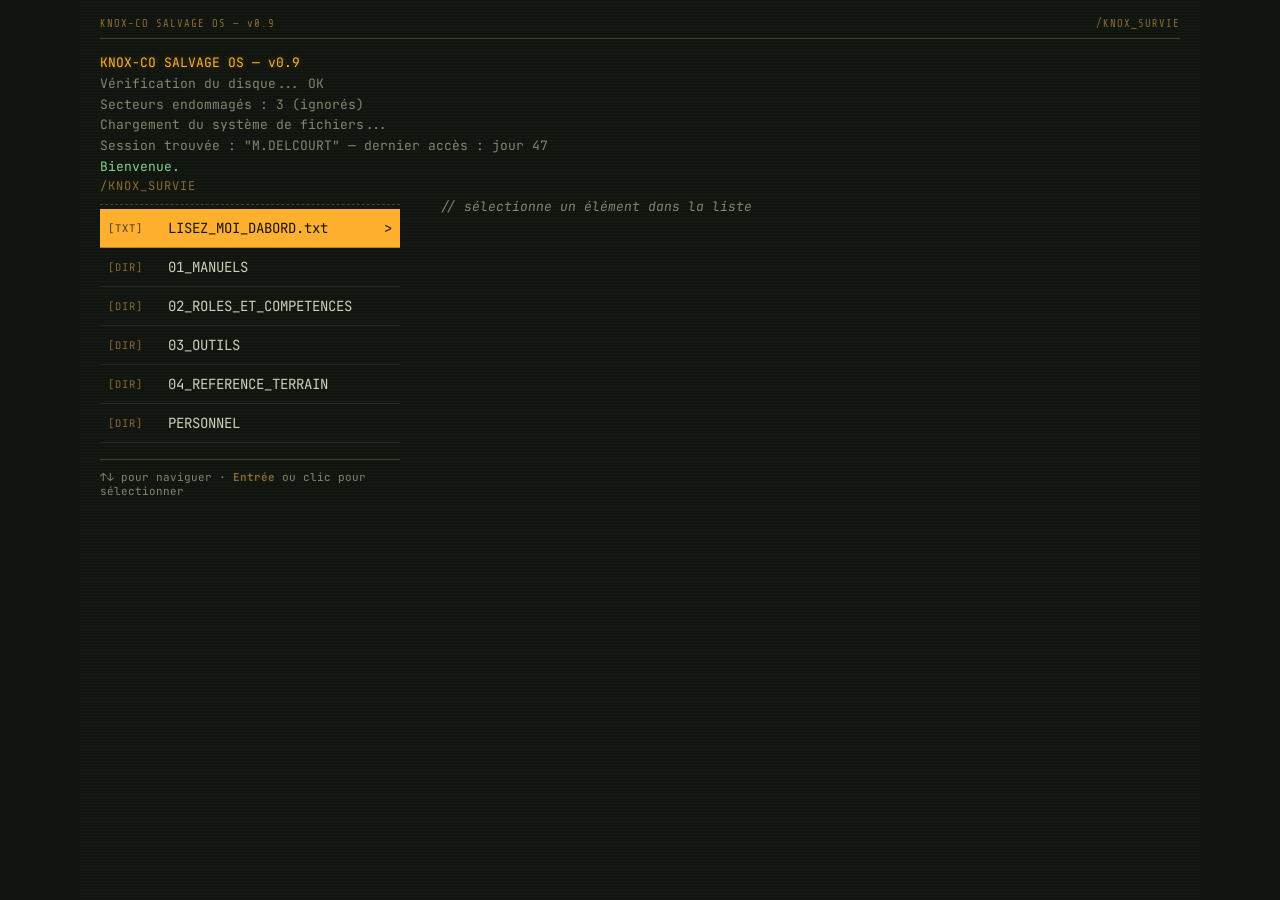
==== index.html @ cf05e38e "Initial commit — terminal KNOX_SURVIE Interface terminal façon Fallout (menu/détail deux colonnes su" ====
<!DOCTYPE html>
<html lang="fr">
<head>
<meta charset="UTF-8">
<meta name="viewport" content="width=device-width, initial-scale=1">
<title>KNOX-CO SALVAGE OS</title>
<link rel="stylesheet" href="css/style.css">
</head>
<body>
<div class="crt">
  <div class="topbar"><span>KNOX-CO SALVAGE OS — v0.9</span><span id="top-path">/KNOX_SURVIE</span></div>
  <div id="boot"></div>
  <div class="layout" id="layout">
    <div class="pane-menu" id="pane-menu"></div>
    <div class="pane-detail" id="pane-detail"></div>
  </div>
</div>

<script src="js/data/fs.js"></script>
<script src="js/data/tome1.js"></script>
<script src="js/app.js"></script>
</body>
</html>
---- css/style.css ----
@import url('https://fonts.googleapis.com/css2?family=Share+Tech+Mono&family=JetBrains+Mono:wght@400;700&display=swap');

:root{
  --bg:#11150f;
  --panel:#171d14;
  --line:#3a4530;
  --amber:#ffb02e;
  --amber-dim:#8a6a2e;
  --text:#c9d1b8;
  --text-dim:#7d8870;
}
*{box-sizing:border-box;}
body{margin:0;background:var(--bg);color:var(--text);font-family:'JetBrains Mono',monospace;}
.crt{
  max-width:760px;margin:0 auto;padding:18px 20px 20px;min-height:100vh;
  background:
    repeating-linear-gradient(0deg, rgba(255,255,255,0.015) 0px, rgba(255,255,255,0.015) 1px, transparent 1px, transparent 3px),
    var(--bg);
}
.topbar{
  font-family:'Share Tech Mono',monospace;font-size:10.5px;letter-spacing:1px;
  color:var(--amber-dim);border-bottom:1px solid var(--line);
  padding-bottom:8px;margin-bottom:14px;display:flex;justify-content:space-between;
}
#boot{font-size:13px;line-height:1.6;white-space:pre-wrap;}
.b-title{color:var(--amber);text-shadow:0 0 6px rgba(255,176,46,0.3);}
.b-out{color:var(--text-dim);}
.b-ok{color:#7fd48a;}

.layout{display:none;}
.layout.visible{display:block;}
.detail-placeholder{color:var(--text-dim);font-style:italic;font-size:13px;padding:20px 4px;}

.breadcrumb{
  font-size:12px;letter-spacing:1px;color:var(--amber-dim);
  border-bottom:1px dashed var(--line);padding-bottom:10px;margin-bottom:4px;
}
.menu-list{list-style:none;margin:0;padding:0;}
.menu-item, .retour{
  display:flex;align-items:center;gap:12px;
  padding:10px 8px;font-size:14px;cursor:pointer;
  border-bottom:1px solid rgba(58,69,48,0.4);
  transition:background 0.08s, color 0.08s;
}
.retour{margin-bottom:14px;}
.menu-item .tag{font-size:10.5px;color:var(--amber-dim);min-width:48px;letter-spacing:1px;}
.menu-item .label{flex:1;}
.menu-item .arrow{opacity:0;color:var(--bg);}
.menu-item.hl, .retour.hl{background:var(--amber);color:#1a1408;}
.menu-item.hl .tag{color:#4a3a10;}
.menu-item.hl .arrow{opacity:1;color:#1a1408;}
.menu-item.pressed{background:#fff3d6;}
.hint{
  margin-top:16px;font-size:11px;color:var(--text-dim);
  border-top:1px solid var(--line);padding-top:10px;
}
.hint b{color:var(--amber-dim);}
.stub-msg{
  margin-top:12px;font-size:12px;color:var(--amber-dim);font-style:italic;
  border-left:2px solid var(--amber-dim);padding-left:10px;display:none;
}

.file-body{
  font-size:13.5px;line-height:1.7;white-space:pre-wrap;color:var(--text);
  padding:4px 4px 10px;
}

.art-tagline{font-style:italic;color:var(--text-dim);margin:4px 4px 16px;font-size:13px;}
.art-paragraph{margin:0 4px 14px;font-size:13.5px;line-height:1.7;color:var(--text);}
.art-subtitle{
  margin:18px 4px 8px;font-size:12px;letter-spacing:2px;text-transform:uppercase;
  color:var(--amber-dim);border-top:1px solid var(--line);padding-top:12px;
}
.art-bullets{list-style:none;margin:0 0 16px;padding:0 4px;}
.art-bullets li{position:relative;padding-left:18px;margin-bottom:9px;font-size:13.5px;line-height:1.55;color:var(--text);}
.art-bullets li::before{content:"▸";position:absolute;left:0;color:var(--amber);}
.art-callout{border:1px solid var(--amber-dim);padding:10px 12px;margin:6px 4px 16px;}
.art-callout .lbl{font-size:10.5px;letter-spacing:2px;color:var(--amber);margin-bottom:5px;text-transform:uppercase;}
.art-callout p{margin:0;font-size:13px;color:var(--text);line-height:1.5;}

.art-nav{display:flex;gap:8px;margin-top:6px;}
.art-nav-btn{
  flex:1;text-align:center;padding:10px 8px;font-size:12px;letter-spacing:0.5px;
  cursor:pointer;border:1px solid var(--line);color:var(--text-dim);
  transition:background 0.08s, color 0.08s;
}
.art-nav-btn.hl{background:var(--amber);color:#1a1408;border-color:var(--amber);}

@media (max-width: 480px){
  .crt{padding:14px 14px 18px;}
  .topbar{font-size:9px;flex-wrap:wrap;gap:4px;}
  .breadcrumb{font-size:11px;word-break:break-word;}
  .menu-item, .retour{padding:13px 6px;font-size:14.5px;}
  .menu-item .tag{min-width:42px;}
  .art-nav{flex-direction:column;}
  .art-nav-btn{padding:13px 8px;}
}

/* Écran étroit : un panneau à la fois, comme un terminal plein écran. */
@media (max-width: 759px){
  .layout.visible:not(.showing-detail) .pane-detail{display:none;}
  .layout.visible.showing-detail .pane-menu{display:none;}
}

/* Grand écran : menu figé à gauche, contenu à droite, façon terminal de hacking. */
@media (min-width: 760px){
  .crt{max-width:1120px;}
  .layout.visible{display:flex;gap:36px;align-items:flex-start;}
  .pane-menu{width:300px;flex-shrink:0;position:sticky;top:18px;}
  .pane-detail{flex:1;min-width:0;}
  .pane-detail > .retour{display:none;}
}
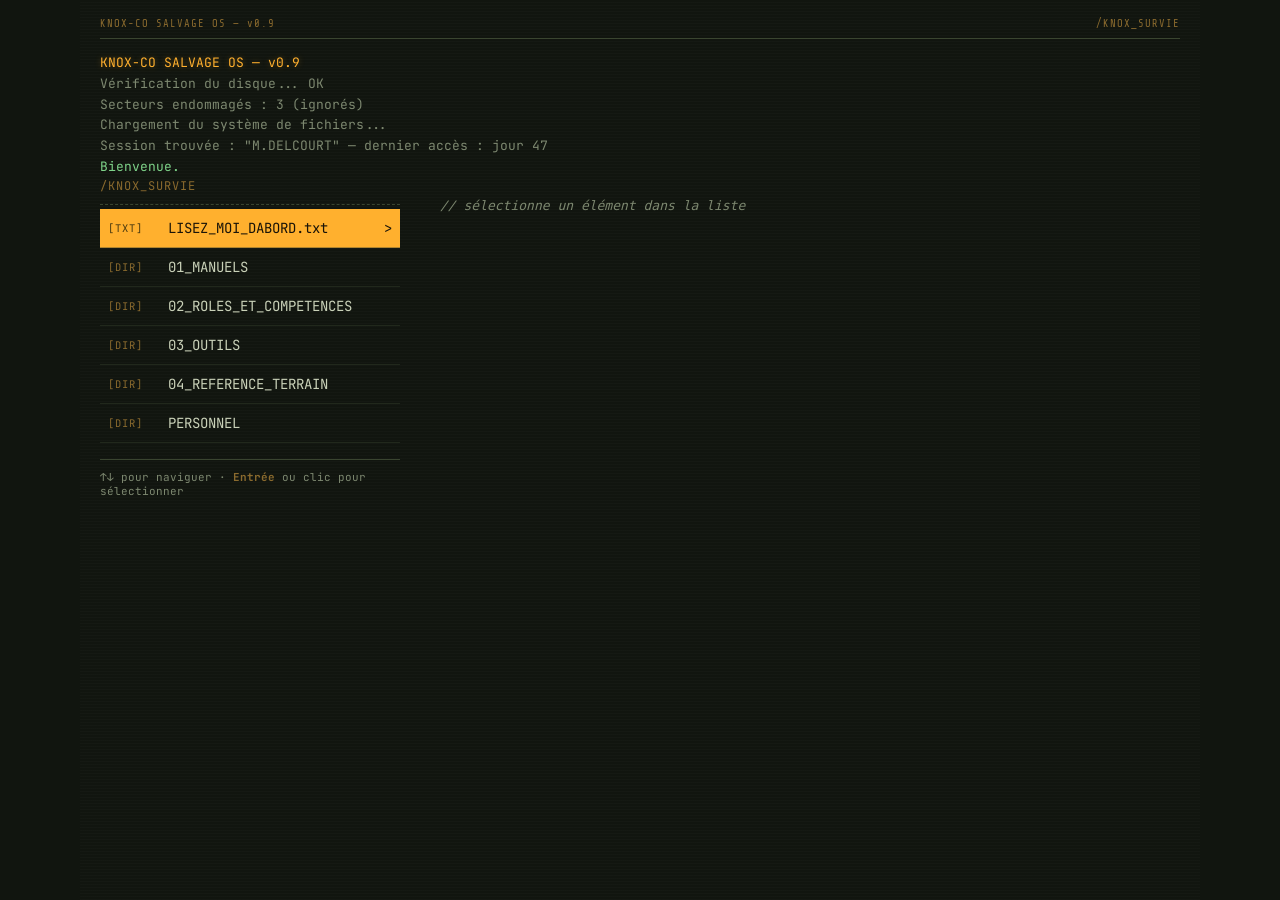
==== commit f61ec8a8: "Ajoute favicon, carte de partage OG/Twitter et surlignage de l'article en cours Marque dans le menu " ====
--- a/index.html
+++ b/index.html
@@ -4,6 +4,25 @@
 <meta charset="UTF-8">
 <meta name="viewport" content="width=device-width, initial-scale=1">
 <title>KNOX-CO SALVAGE OS</title>
+<meta name="description" content="Le terminal d'un survivaliste retrouvé dans Knox County — manuels de survie, outils et notes de terrain pour Project Zomboid.">
+
+<link rel="icon" type="image/svg+xml" href="favicon.svg">
+
+<meta property="og:type" content="website">
+<meta property="og:site_name" content="KNOX-CO SALVAGE OS">
+<meta property="og:title" content="KNOX-CO SALVAGE OS">
+<meta property="og:description" content="Le terminal d'un survivaliste retrouvé dans Knox County — manuels de survie, outils et notes de terrain pour Project Zomboid.">
+<meta property="og:url" content="https://tristanlassalle59-cell.github.io/knox-survie/">
+<meta property="og:image" content="https://tristanlassalle59-cell.github.io/knox-survie/og-image.png">
+<meta property="og:image:width" content="1200">
+<meta property="og:image:height" content="630">
+<meta property="og:locale" content="fr_FR">
+
+<meta name="twitter:card" content="summary_large_image">
+<meta name="twitter:title" content="KNOX-CO SALVAGE OS">
+<meta name="twitter:description" content="Le terminal d'un survivaliste retrouvé dans Knox County — manuels de survie, outils et notes de terrain pour Project Zomboid.">
+<meta name="twitter:image" content="https://tristanlassalle59-cell.github.io/knox-survie/og-image.png">
+
 <link rel="stylesheet" href="css/style.css">
 </head>
 <body>
--- a/css/style.css
+++ b/css/style.css
@@ -47,6 +47,12 @@
 .menu-item .label{flex:1;}
 .menu-item .arrow{opacity:0;color:var(--bg);}
 .menu-item.hl, .retour.hl{background:var(--amber);color:#1a1408;}
+.menu-item.current{
+  background:rgba(255,176,46,0.1);color:var(--amber);
+  border-left:2px solid var(--amber);padding-left:6px;
+}
+.menu-item.current .tag{color:var(--amber);}
+.menu-item.current .arrow{opacity:1;color:var(--amber);}
 .menu-item.hl .tag{color:#4a3a10;}
 .menu-item.hl .arrow{opacity:1;color:#1a1408;}
 .menu-item.pressed{background:#fff3d6;}
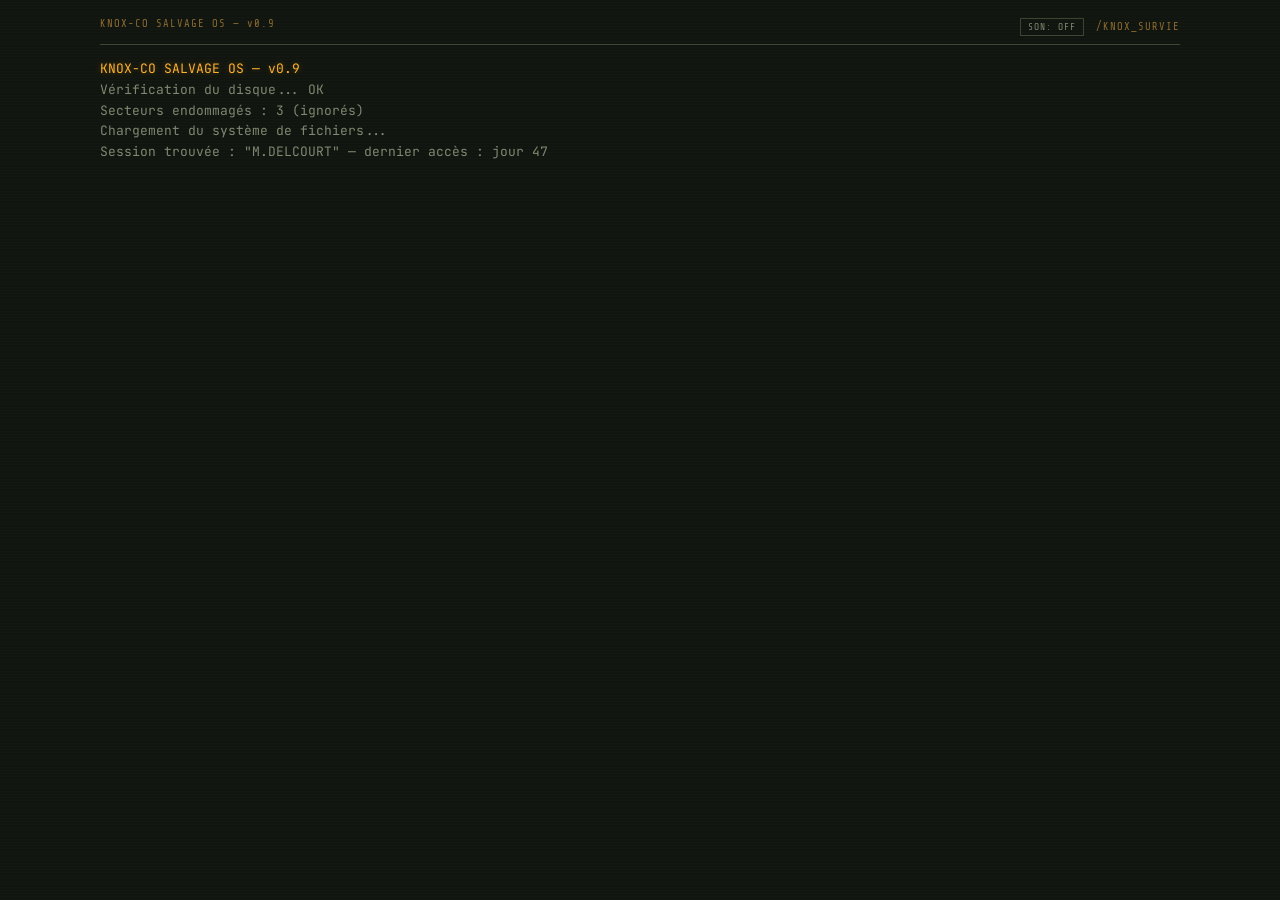
==== commit 63cc4c50: "Ajoute des sons d'interface synthétisés, désactivés par défaut Bips générés via Web Audio API (aucun" ====
--- a/index.html
+++ b/index.html
@@ -27,7 +27,13 @@
 </head>
 <body>
 <div class="crt">
-  <div class="topbar"><span>KNOX-CO SALVAGE OS — v0.9</span><span id="top-path">/KNOX_SURVIE</span></div>
+  <div class="topbar">
+    <span>KNOX-CO SALVAGE OS — v0.9</span>
+    <span class="topbar-right">
+      <button id="sound-toggle" class="sound-toggle" type="button">SON: OFF</button>
+      <span id="top-path">/KNOX_SURVIE</span>
+    </span>
+  </div>
   <div id="boot"></div>
   <div class="layout" id="layout">
     <div class="pane-menu" id="pane-menu"></div>
--- a/css/style.css
+++ b/css/style.css
@@ -13,15 +13,47 @@
 body{margin:0;background:var(--bg);color:var(--text);font-family:'JetBrains Mono',monospace;}
 .crt{
   max-width:760px;margin:0 auto;padding:18px 20px 20px;min-height:100vh;
-  background:
-    repeating-linear-gradient(0deg, rgba(255,255,255,0.015) 0px, rgba(255,255,255,0.015) 1px, transparent 1px, transparent 3px),
-    var(--bg);
+  background:var(--bg);
 }
+.crt::before{
+  content:'';position:fixed;inset:0;z-index:5;pointer-events:none;
+  background:repeating-linear-gradient(0deg, rgba(255,255,255,0.015) 0px, rgba(255,255,255,0.015) 1px, transparent 1px, transparent 3px);
+  animation:crtFlicker 6.5s ease-in-out infinite;
+}
+@keyframes crtFlicker{
+  0%, 100%{opacity:1;}
+  8%{opacity:0.85;}
+  9%{opacity:1;}
+  52%{opacity:1;}
+  53%{opacity:0.9;}
+  54%{opacity:1;}
+  77%{opacity:0.94;}
+  78%{opacity:1;}
+}
+@keyframes screenFade{
+  from{opacity:0;transform:translateY(4px);}
+  to{opacity:1;transform:translateY(0);}
+}
+.screen-fade{animation:screenFade 0.18s ease-out both;}
+.boot-cursor{
+  display:inline-block;width:7px;height:13px;background:var(--amber);
+  margin-left:2px;vertical-align:-2px;
+  animation:blink 1s step-start infinite;
+}
+@keyframes blink{50%{opacity:0;}}
 .topbar{
   font-family:'Share Tech Mono',monospace;font-size:10.5px;letter-spacing:1px;
   color:var(--amber-dim);border-bottom:1px solid var(--line);
   padding-bottom:8px;margin-bottom:14px;display:flex;justify-content:space-between;
 }
+.topbar-right{display:flex;align-items:center;gap:12px;}
+.sound-toggle{
+  background:none;border:1px solid var(--line);color:var(--text-dim);
+  font-family:'Share Tech Mono',monospace;font-size:9.5px;letter-spacing:1px;
+  padding:3px 7px;cursor:pointer;transition:background 0.08s, color 0.08s, border-color 0.08s;
+}
+.sound-toggle:hover{border-color:var(--amber-dim);color:var(--amber-dim);}
+.sound-toggle.on{border-color:var(--amber);color:var(--amber);}
 #boot{font-size:13px;line-height:1.6;white-space:pre-wrap;}
 .b-title{color:var(--amber);text-shadow:0 0 6px rgba(255,176,46,0.3);}
 .b-out{color:var(--text-dim);}
@@ -84,6 +116,11 @@
 .art-callout .lbl{font-size:10.5px;letter-spacing:2px;color:var(--amber);margin-bottom:5px;text-transform:uppercase;}
 .art-callout p{margin:0;font-size:13px;color:var(--text);line-height:1.5;}
 
+.art-cards{display:grid;grid-template-columns:1fr 1fr;gap:10px;margin:0 4px 16px;}
+.art-card{border:1px solid var(--line);padding:10px 12px;background:rgba(255,176,46,0.03);}
+.art-card-title{font-size:12px;letter-spacing:1px;color:var(--amber);margin-bottom:5px;text-transform:uppercase;}
+.art-card p{margin:0;font-size:12.5px;color:var(--text-dim);line-height:1.5;}
+
 .art-nav{display:flex;gap:8px;margin-top:6px;}
 .art-nav-btn{
   flex:1;text-align:center;padding:10px 8px;font-size:12px;letter-spacing:0.5px;
@@ -100,6 +137,7 @@
   .menu-item .tag{min-width:42px;}
   .art-nav{flex-direction:column;}
   .art-nav-btn{padding:13px 8px;}
+  .art-cards{grid-template-columns:1fr;}
 }
 
 /* Écran étroit : un panneau à la fois, comme un terminal plein écran. */
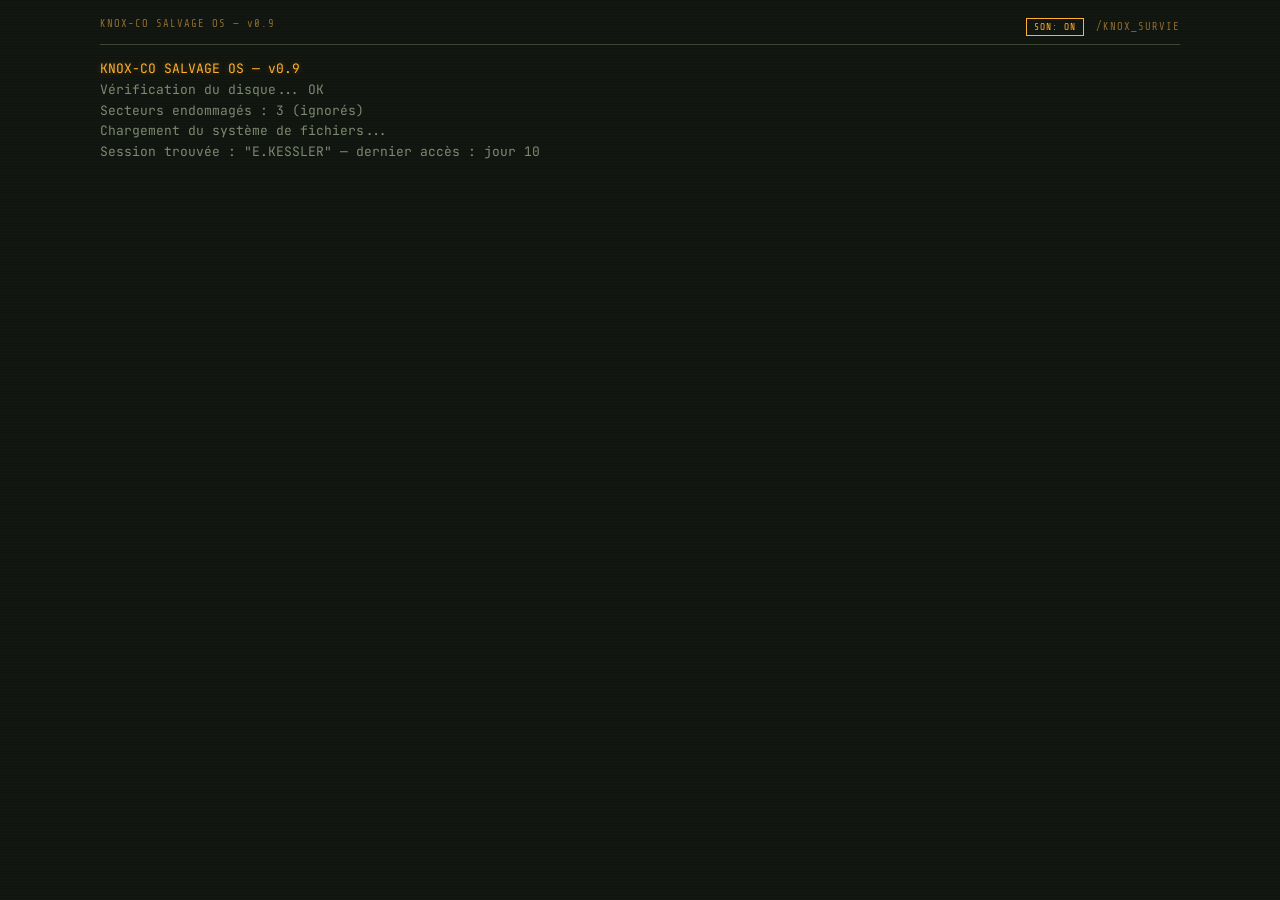
==== commit 403d3cbf: "Ajoute 6 articles du Tome 2 dans 04_REFERENCE_TERRAIN, relie le configurateur Sur les 10 articles du" ====
--- a/index.html
+++ b/index.html
@@ -43,6 +43,7 @@
 
 <script src="js/data/fs.js"></script>
 <script src="js/data/tome1.js"></script>
+<script src="js/data/tome2.js"></script>
 <script src="js/app.js"></script>
 </body>
 </html>
